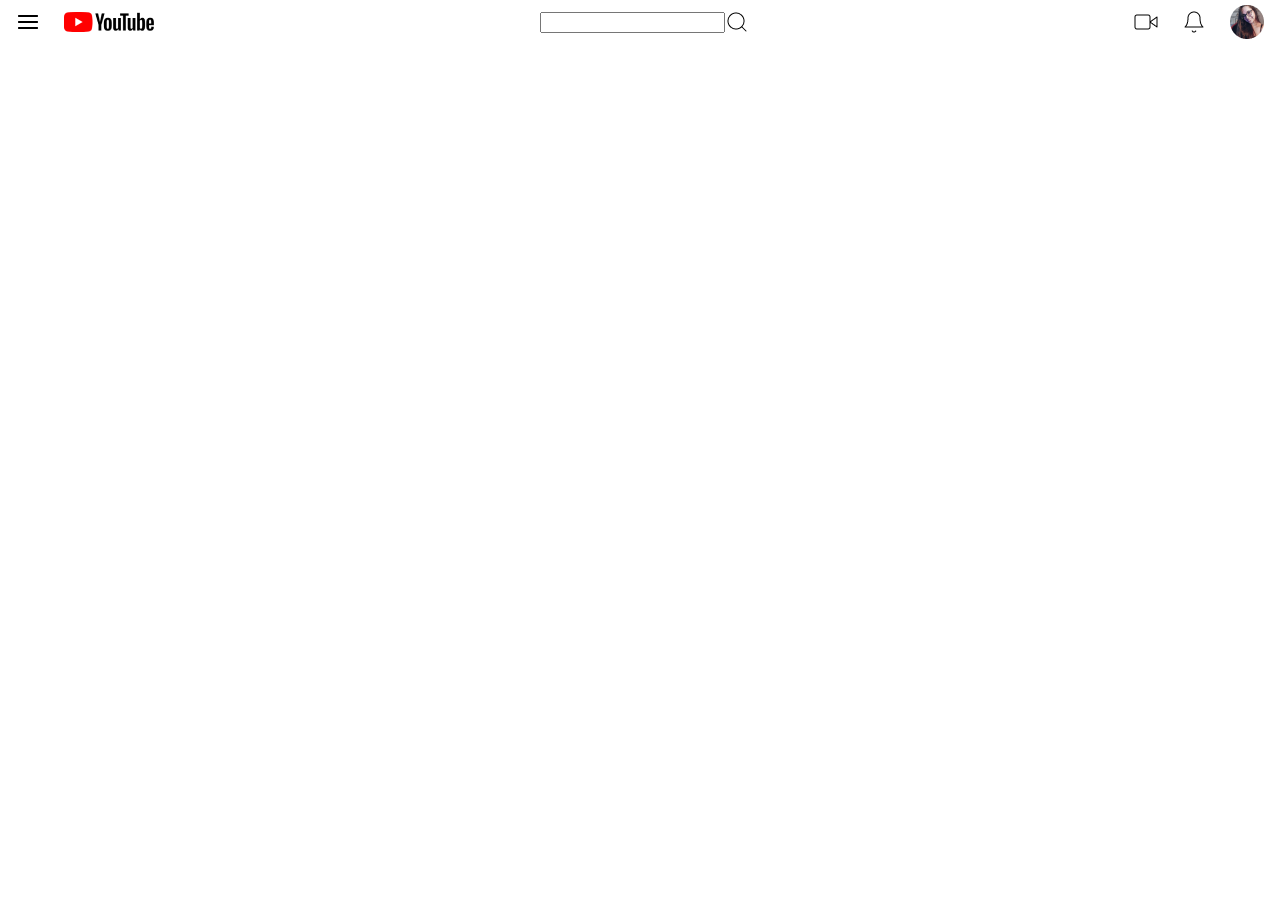
==== desafio-projeto-mod02-flex-box/index.html @ e03ea442 "Implementado header da página" ====
<!DOCTYPE html>
<html lang="en">
<head>
    <meta charset="UTF-8">
    <meta http-equiv="X-UA-Compatible" content="IE=edge">
    <meta name="viewport" content="width=device-width, initial-scale=1.0">
    <link rel="stylesheet" href="./assets/styles/styles.css">
    <title>Video - Youtube</title>
</head>
<body>
    <header>
        <nav>
            <div id="logo">
                <img src="./assets/image/menu.png" alt="menu">
                <img src="./assets/image/youtube 1.png" alt="">
            </div>
            <div id="search">
                <input type="text">
                <img src="./assets/image/search.png" alt="pesquisa">
            </div>
            <div id="icons">
                <img src="./assets/image/video.png" alt="adicionar video">
                <img src="./assets/image/bell.png" alt="notificação">
                <img src="./assets/image/Avatar.png" alt="Avatar">
            </div>
        </nav>
    </header>
    <main>
        <div id="video">
            <iframe width="731" height="411" src="https://www.youtube.com/embed/DRf7q6oOXLE" title="DIO | Construindo Seu Novo Futuro!" frameborder="0" allow="accelerometer; autoplay; clipboard-write; encrypted-media; gyroscope; picture-in-picture" allowfullscreen></iframe>
        </div>

        <aside id="sidebar-videos"></aside>
    </main>
</body>
</html>
---- desafio-projeto-mod02-flex-box/assets/styles/styles.css ----
/* IMportação do RESET */
@import url(reset.css);

header nav{
    padding: 5px 16px;
    display: flex;
    justify-content: space-between;
    margin-bottom: 24px;
   
}
#logo{
    display: flex;
    justify-content: space-between;
    align-items: center;
    gap: 24px;
}
#search {
    display: flex;
    align-items: center;
}

#icons {
    display: flex;
    justify-content: space-around;
    align-items: center;
    gap: 24px;
}
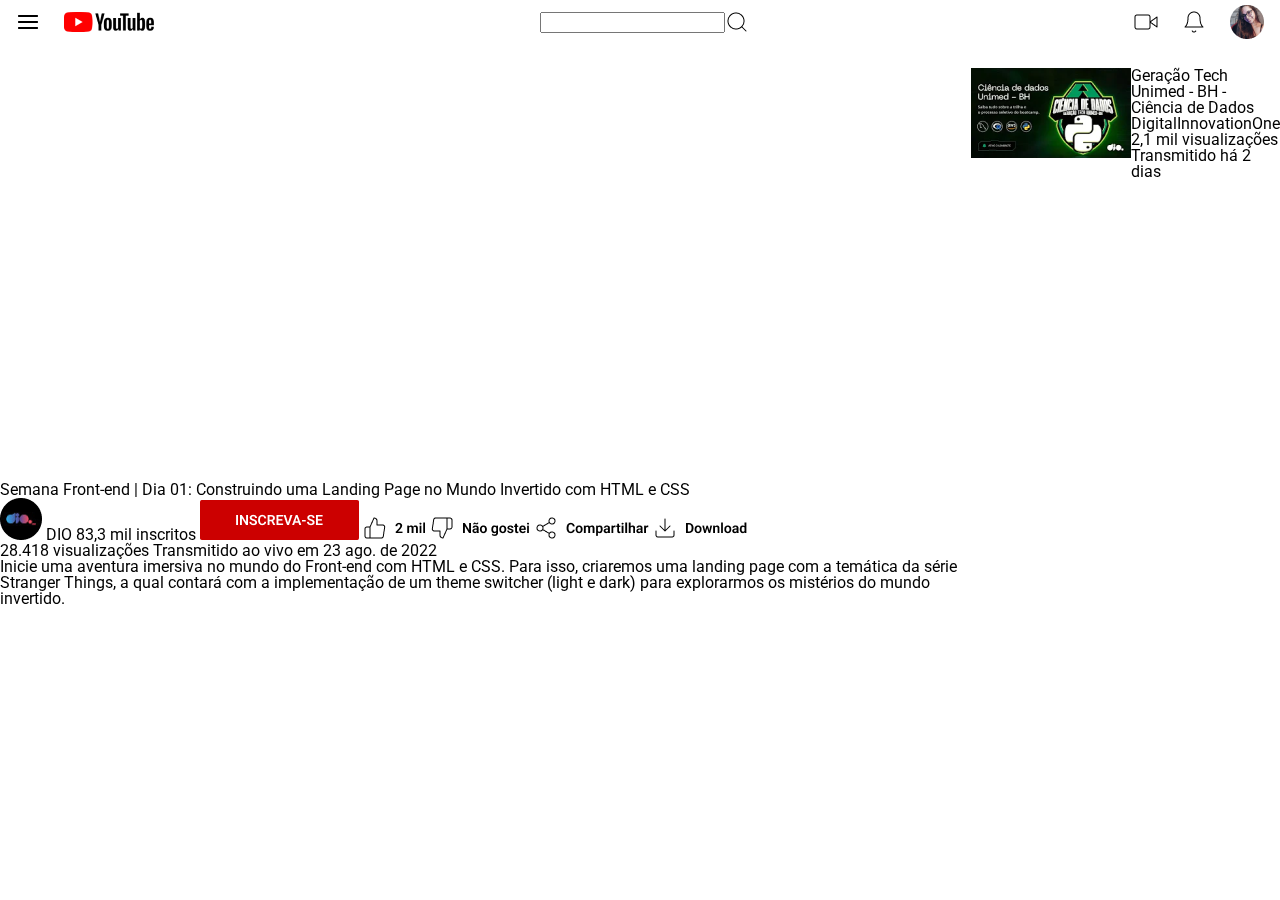
==== commit 9ddd2f89: "Dispondo elementos do container de video." ====
--- a/desafio-projeto-mod02-flex-box/index.html
+++ b/desafio-projeto-mod02-flex-box/index.html
@@ -26,11 +26,37 @@
         </nav>
     </header>
     <main>
-        <div id="video">
-            <iframe width="731" height="411" src="https://www.youtube.com/embed/DRf7q6oOXLE" title="DIO | Construindo Seu Novo Futuro!" frameborder="0" allow="accelerometer; autoplay; clipboard-write; encrypted-media; gyroscope; picture-in-picture" allowfullscreen></iframe>
+        <div class="wrapper">
+            <div id="video">
+                <iframe width="731" height="411" src="https://www.youtube.com/embed/DRf7q6oOXLE" title="DIO | Construindo Seu Novo Futuro!" frameborder="0" allow="accelerometer; autoplay; clipboard-write; encrypted-media; gyroscope; picture-in-picture" allowfullscreen></iframe>
+            </div>
+            <h1>Semana Front-end | Dia 01: Construindo uma Landing Page no Mundo Invertido com HTML e CSS</h1>
+    
+            <div id="video-actions">
+                <img src="./assets/image/Channel Avatar.png" alt="Imagem do canal">
+                <span>DIO 83,3 mil inscritos</span>
+                <img src="./assets/image/Subscribe Button.png" alt="Botão inscreva-se">
+                <img src="./assets/image/Like.png" alt="botão like">
+                <img src="./assets/image/Deslike.png" alt="Botão deslike">
+                <img src="./assets/image/Share.png" alt="botão compartilhar">
+                <img src="./assets/image/Download.png" alt="botão Download">
+            </div>
+            <div id="description">
+                <p>28.418 visualizações  Transmitido ao vivo em 23 ago. de 2022</p>
+                <p>Inicie uma aventura imersiva no mundo do Front-end com HTML e CSS. Para isso, criaremos uma landing page com a temática da série Stranger Things, a qual contará com a implementação de um theme switcher (light e dark) para explorarmos os mistérios do mundo invertido.</p>
+            </div>
         </div>
-
-        <aside id="sidebar-videos"></aside>
+        <aside id="sidebar-videos">
+            <img src="./assets/image/Thumb.png" alt="thumb do video">
+            <div>
+                <h2>Geração Tech Unimed - BH - Ciência de Dados</h2>
+                <p>DigitalInnovationOne</p>
+                <p>2,1 mil visualizações
+                Transmitido há 2 dias</p>
+                
+            </div>
+            
+        </aside>
     </main>
 </body>
 </html>--- a/desafio-projeto-mod02-flex-box/assets/styles/styles.css
+++ b/desafio-projeto-mod02-flex-box/assets/styles/styles.css
@@ -26,3 +26,10 @@
     gap: 24px;
 }
 
+main{
+    display: flex;
+}
+aside {
+    display: flex;
+    align-items: flex-start;
+}
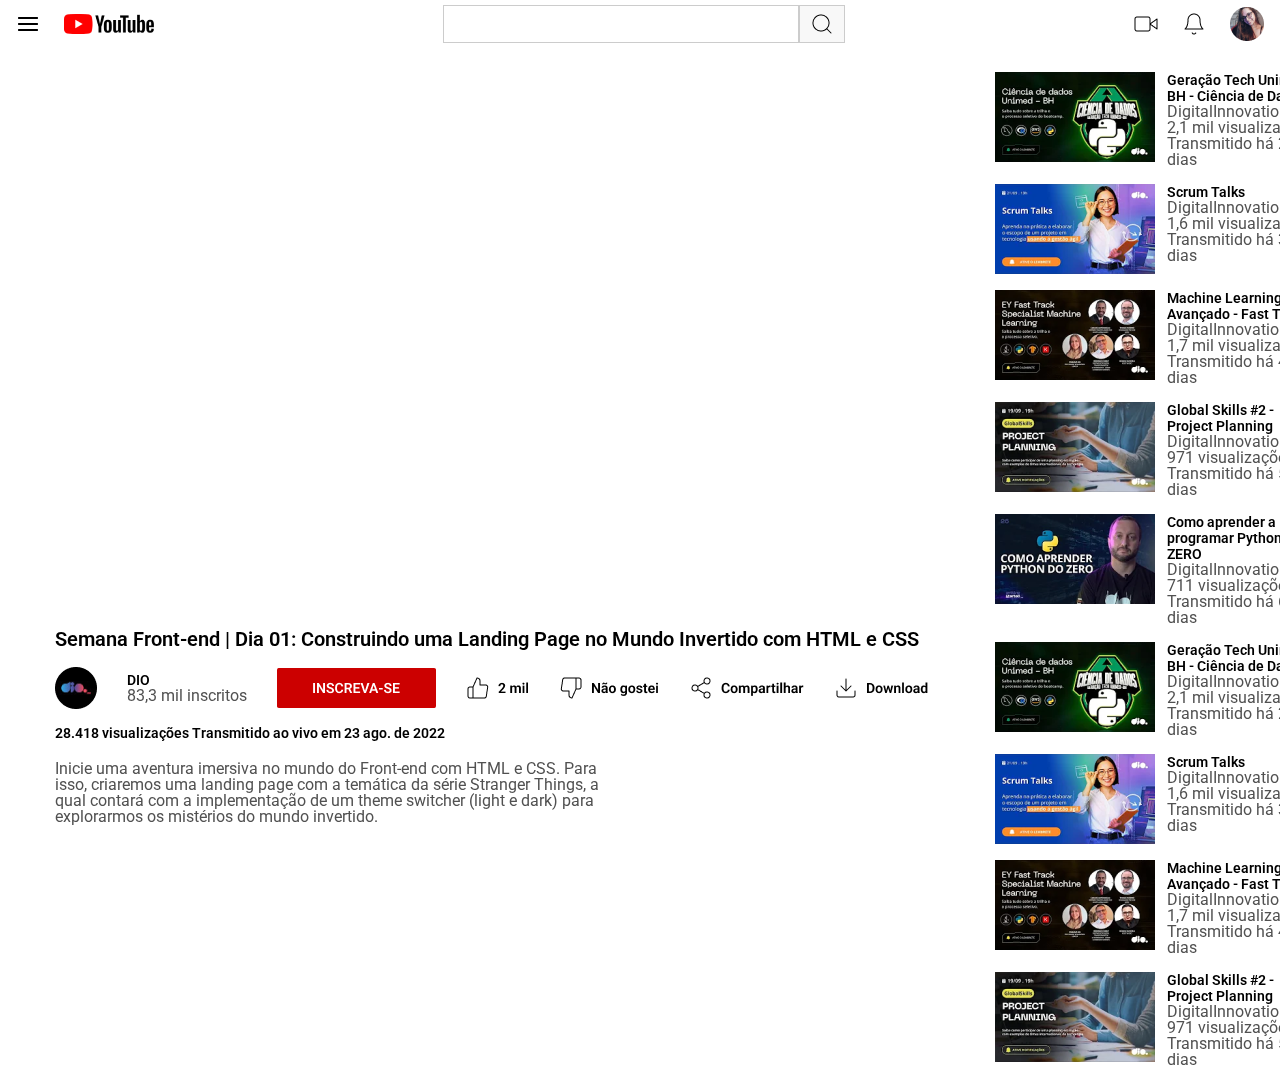
==== commit 5d58ce01: "adicionado estilo a barra de pesquisa + retoques no layout" ====
--- a/desafio-projeto-mod02-flex-box/index.html
+++ b/desafio-projeto-mod02-flex-box/index.html
@@ -28,13 +28,17 @@
     <main>
         <div class="wrapper">
             <div id="video">
-                <iframe width="731" height="411" src="https://www.youtube.com/embed/DRf7q6oOXLE" title="DIO | Construindo Seu Novo Futuro!" frameborder="0" allow="accelerometer; autoplay; clipboard-write; encrypted-media; gyroscope; picture-in-picture" allowfullscreen></iframe>
+                <iframe width="920" height="537" src="https://www.youtube.com/embed/DRf7q6oOXLE" title="DIO | Construindo Seu Novo Futuro!" frameborder="0" allow="accelerometer; autoplay; clipboard-write; encrypted-media; gyroscope; picture-in-picture" allowfullscreen></iframe>
             </div>
+
             <h1>Semana Front-end | Dia 01: Construindo uma Landing Page no Mundo Invertido com HTML e CSS</h1>
     
             <div id="video-actions">
                 <img src="./assets/image/Channel Avatar.png" alt="Imagem do canal">
-                <span>DIO 83,3 mil inscritos</span>
+                <div id="channel">
+                    <h2>DIO</h2>
+                    <p>83,3 mil inscritos</p>
+                </div>
                 <img src="./assets/image/Subscribe Button.png" alt="Botão inscreva-se">
                 <img src="./assets/image/Like.png" alt="botão like">
                 <img src="./assets/image/Deslike.png" alt="Botão deslike">
@@ -42,20 +46,94 @@
                 <img src="./assets/image/Download.png" alt="botão Download">
             </div>
             <div id="description">
-                <p>28.418 visualizações  Transmitido ao vivo em 23 ago. de 2022</p>
+                <h2>28.418 visualizações  Transmitido ao vivo em 23 ago. de 2022</h2>
                 <p>Inicie uma aventura imersiva no mundo do Front-end com HTML e CSS. Para isso, criaremos uma landing page com a temática da série Stranger Things, a qual contará com a implementação de um theme switcher (light e dark) para explorarmos os mistérios do mundo invertido.</p>
             </div>
         </div>
         <aside id="sidebar-videos">
-            <img src="./assets/image/Thumb.png" alt="thumb do video">
-            <div>
-                <h2>Geração Tech Unimed - BH - Ciência de Dados</h2>
-                <p>DigitalInnovationOne</p>
-                <p>2,1 mil visualizações
-                Transmitido há 2 dias</p>
-                
+            <div class="video-sidebar">
+                <img src="./assets/image/Thumb.png" alt="thumb do video">
+                <div>
+                    <h2>Geração Tech Unimed - BH - Ciência de Dados</h2>
+                    <p>DigitalInnovationOne</p>
+                    <p>2,1 mil visualizações
+                    Transmitido há 2 dias</p> 
+                </div>
             </div>
-            
+
+            <div class="video-sidebar">
+                <img src="./assets/image/image 12.png" alt="thumb do video">
+                <div>
+                    <h2>Scrum Talks</h2>
+                    <p>DigitalInnovationOne</p>
+                    <p>1,6 mil visualizações
+                    Transmitido há 3 dias</p> 
+                </div>
+            </div>
+            <div class="video-sidebar">
+                <img src="./assets/image/image 13.png" alt="thumb do video">
+                <div>
+                    <h2>Machine Learning Avançado - Fast Track</h2>
+                    <p>DigitalInnovationOne</p>
+                    <p>1,7 mil visualizações
+                    Transmitido há 4 dias</p> 
+                </div>
+            </div>
+            <div class="video-sidebar">
+                <img src="./assets/image/image 14.png" alt="thumb do video">
+                <div>
+                    <h2>Global Skills #2 - Project Planning</h2>
+                    <p>DigitalInnovationOne</p>
+                    <p>971 visualizações
+                    Transmitido há 5 dias</p> 
+                </div>
+            </div>
+            <div class="video-sidebar">
+                <img src="./assets/image/image 15.png" alt="thumb do video">
+                <div>
+                    <h2>Como aprender a programar Python do ZERO</h2>
+                    <p>DigitalInnovationOne</p>
+                    <p>711 visualizações
+                    Transmitido há 6 dias</p> 
+                </div>
+            </div>
+            <div class="video-sidebar">
+                <img src="./assets/image/Thumb.png" alt="thumb do video">
+                <div>
+                    <h2>Geração Tech Unimed - BH - Ciência de Dados</h2>
+                    <p>DigitalInnovationOne</p>
+                    <p>2,1 mil visualizações
+                    Transmitido há 2 dias</p> 
+                </div>
+            </div>
+
+            <div class="video-sidebar">
+                <img src="./assets/image/image 12.png" alt="thumb do video">
+                <div>
+                    <h2>Scrum Talks</h2>
+                    <p>DigitalInnovationOne</p>
+                    <p>1,6 mil visualizações
+                    Transmitido há 3 dias</p> 
+                </div>
+            </div>
+            <div class="video-sidebar">
+                <img src="./assets/image/image 13.png" alt="thumb do video">
+                <div>
+                    <h2>Machine Learning Avançado - Fast Track</h2>
+                    <p>DigitalInnovationOne</p>
+                    <p>1,7 mil visualizações
+                    Transmitido há 4 dias</p> 
+                </div>
+            </div>
+            <div class="video-sidebar">
+                <img src="./assets/image/image 14.png" alt="thumb do video">
+                <div>
+                    <h2>Global Skills #2 - Project Planning</h2>
+                    <p>DigitalInnovationOne</p>
+                    <p>971 visualizações
+                    Transmitido há 5 dias</p> 
+                </div>
+            </div>
         </aside>
     </main>
 </body>
--- a/desafio-projeto-mod02-flex-box/assets/styles/styles.css
+++ b/desafio-projeto-mod02-flex-box/assets/styles/styles.css
@@ -1,13 +1,35 @@
 /* IMportação do RESET */
 @import url(reset.css);
 
+h1 {
+    font-weight: 600;
+    font-size: 20px;
+    line-height: 23px;
+}
+h2 {
+    font-weight: 600;
+    font-size: 14px;
+    line-height: 16px;
+}
 header nav{
     padding: 5px 16px;
     display: flex;
     justify-content: space-between;
+    align-items: center;
     margin-bottom: 24px;
    
 }
+main{
+    display: flex;
+    padding-left: 55px;
+}
+aside {
+    display: flex;
+    flex-direction: column;
+    align-items: flex-start;
+    gap: 16px;
+}
+
 #logo{
     display: flex;
     justify-content: space-between;
@@ -16,7 +38,18 @@
 }
 #search {
     display: flex;
-    align-items: center;
+    justify-content: center;
+    align-items: stretch;
+}
+#search img {
+    padding: 6px 10px 6px;
+    background-color: #F8F8F8;
+    border: 1px solid #CCCCCC
+}
+#search input{
+    background: #FFFFFF;
+    border: 1px solid #CCCCCC;
+    min-width: 350px;
 }
 
 #icons {
@@ -26,10 +59,42 @@
     gap: 24px;
 }
 
-main{
+.wrapper {
     display: flex;
+    flex-direction: column;
+    justify-content: flex-start;
+    align-items: flex-start;
+    padding-right: 20px;
+    gap:16px;
 }
-aside {
+.video-sidebar {
     display: flex;
+    justify-content: space-between;
+    align-items: flex-start;
+    gap: 12px;
+}
+#video-actions {
+    display: flex;
+    justify-content: space-between;
+    align-items: center;
+    gap: 30px;
+}
+#description {
+    display: flex;
+    flex-direction: column;
+    justify-content: space-between;
+    align-items: flex-start;
+    gap: 20px;
+    width:550px;
+    
+}
+#channel {
+    display: inline-flex;
+    flex-direction: column;
+    justify-content: center;
     align-items: flex-start;
 }
+p{
+    color: #515151;
+
+}
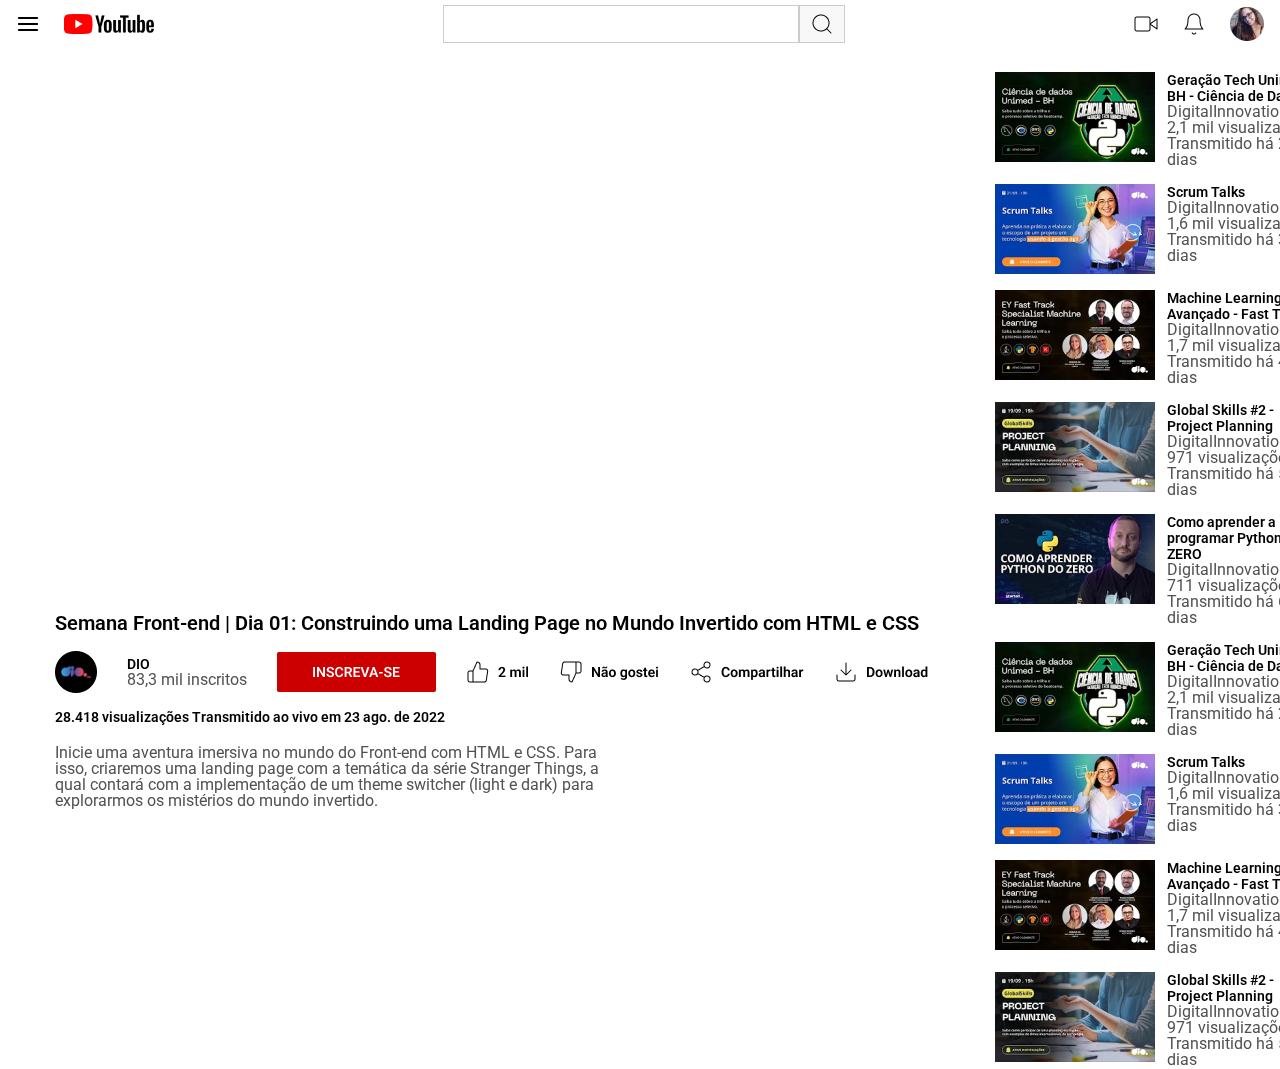
==== commit 65ef2c0d: "Criada estrutura de arquivos do projeto de grid." ====
--- a/desafio-projeto-mod02-flex-box/index.html
+++ b/desafio-projeto-mod02-flex-box/index.html
@@ -5,6 +5,7 @@
     <meta http-equiv="X-UA-Compatible" content="IE=edge">
     <meta name="viewport" content="width=device-width, initial-scale=1.0">
     <link rel="stylesheet" href="./assets/styles/styles.css">
+    <link rel="icon" href="./assets/image/youtube-fav.png" type="image/x-icon">
     <title>Video - Youtube</title>
 </head>
 <body>
@@ -25,115 +26,126 @@
             </div>
         </nav>
     </header>
+
     <main>
         <div class="wrapper">
-            <div id="video">
+            <section id="video">
                 <iframe width="920" height="537" src="https://www.youtube.com/embed/DRf7q6oOXLE" title="DIO | Construindo Seu Novo Futuro!" frameborder="0" allow="accelerometer; autoplay; clipboard-write; encrypted-media; gyroscope; picture-in-picture" allowfullscreen></iframe>
-            </div>
 
-            <h1>Semana Front-end | Dia 01: Construindo uma Landing Page no Mundo Invertido com HTML e CSS</h1>
-    
-            <div id="video-actions">
+                <h1>Semana Front-end | Dia 01: Construindo uma Landing Page no Mundo Invertido com HTML e CSS</h1>
+            </section>
+
+            <section id="video-actions">
                 <img src="./assets/image/Channel Avatar.png" alt="Imagem do canal">
-                <div id="channel">
+                <article id="channel">
                     <h2>DIO</h2>
                     <p>83,3 mil inscritos</p>
-                </div>
+                </article>
                 <img src="./assets/image/Subscribe Button.png" alt="Botão inscreva-se">
                 <img src="./assets/image/Like.png" alt="botão like">
                 <img src="./assets/image/Deslike.png" alt="Botão deslike">
                 <img src="./assets/image/Share.png" alt="botão compartilhar">
                 <img src="./assets/image/Download.png" alt="botão Download">
-            </div>
-            <div id="description">
-                <h2>28.418 visualizações  Transmitido ao vivo em 23 ago. de 2022</h2>
-                <p>Inicie uma aventura imersiva no mundo do Front-end com HTML e CSS. Para isso, criaremos uma landing page com a temática da série Stranger Things, a qual contará com a implementação de um theme switcher (light e dark) para explorarmos os mistérios do mundo invertido.</p>
-            </div>
+            </section>
+
+            <section>
+                <article id="description">
+                    <h2>28.418 visualizações  Transmitido ao vivo em 23 ago. de 2022</h2>
+                    <p>Inicie uma aventura imersiva no mundo do Front-end com HTML e CSS. Para isso, criaremos uma landing page com a temática da série Stranger Things, a qual contará com a implementação de um theme switcher (light e dark) para explorarmos os mistérios do mundo invertido.</p>
+                </article>
+            </section>
         </div>
+
         <aside id="sidebar-videos">
-            <div class="video-sidebar">
+            <article class="video-sidebar">
                 <img src="./assets/image/Thumb.png" alt="thumb do video">
-                <div>
+                <article>
                     <h2>Geração Tech Unimed - BH - Ciência de Dados</h2>
                     <p>DigitalInnovationOne</p>
                     <p>2,1 mil visualizações
                     Transmitido há 2 dias</p> 
-                </div>
-            </div>
+                </article>
+            </article>
 
-            <div class="video-sidebar">
+            <article class="video-sidebar">
                 <img src="./assets/image/image 12.png" alt="thumb do video">
-                <div>
+                <article>
                     <h2>Scrum Talks</h2>
                     <p>DigitalInnovationOne</p>
                     <p>1,6 mil visualizações
                     Transmitido há 3 dias</p> 
-                </div>
-            </div>
-            <div class="video-sidebar">
+                </article>
+            </article>
+            
+            <article class="video-sidebar">
                 <img src="./assets/image/image 13.png" alt="thumb do video">
-                <div>
+                <article>
                     <h2>Machine Learning Avançado - Fast Track</h2>
                     <p>DigitalInnovationOne</p>
                     <p>1,7 mil visualizações
                     Transmitido há 4 dias</p> 
-                </div>
-            </div>
-            <div class="video-sidebar">
+                </article>
+            </article>
+
+            <article class="video-sidebar">
                 <img src="./assets/image/image 14.png" alt="thumb do video">
-                <div>
+                <article>
                     <h2>Global Skills #2 - Project Planning</h2>
                     <p>DigitalInnovationOne</p>
                     <p>971 visualizações
                     Transmitido há 5 dias</p> 
-                </div>
-            </div>
-            <div class="video-sidebar">
+                </article>
+            </article>
+
+            <article class="video-sidebar">
                 <img src="./assets/image/image 15.png" alt="thumb do video">
-                <div>
+                <article>
                     <h2>Como aprender a programar Python do ZERO</h2>
                     <p>DigitalInnovationOne</p>
                     <p>711 visualizações
                     Transmitido há 6 dias</p> 
-                </div>
-            </div>
-            <div class="video-sidebar">
+                </article>
+            </article>
+
+            <article class="video-sidebar">
                 <img src="./assets/image/Thumb.png" alt="thumb do video">
-                <div>
+                <article>
                     <h2>Geração Tech Unimed - BH - Ciência de Dados</h2>
                     <p>DigitalInnovationOne</p>
                     <p>2,1 mil visualizações
                     Transmitido há 2 dias</p> 
-                </div>
-            </div>
+                </article>
+            </article>
 
-            <div class="video-sidebar">
+            <article class="video-sidebar">
                 <img src="./assets/image/image 12.png" alt="thumb do video">
-                <div>
+                <article>
                     <h2>Scrum Talks</h2>
                     <p>DigitalInnovationOne</p>
                     <p>1,6 mil visualizações
                     Transmitido há 3 dias</p> 
-                </div>
-            </div>
-            <div class="video-sidebar">
+                </article>
+            </article>
+
+            <article class="video-sidebar">
                 <img src="./assets/image/image 13.png" alt="thumb do video">
-                <div>
+                <article>
                     <h2>Machine Learning Avançado - Fast Track</h2>
                     <p>DigitalInnovationOne</p>
                     <p>1,7 mil visualizações
                     Transmitido há 4 dias</p> 
-                </div>
-            </div>
-            <div class="video-sidebar">
+                </article>
+            </article>
+
+            <article class="video-sidebar">
                 <img src="./assets/image/image 14.png" alt="thumb do video">
-                <div>
+                <article>
                     <h2>Global Skills #2 - Project Planning</h2>
                     <p>DigitalInnovationOne</p>
                     <p>971 visualizações
                     Transmitido há 5 dias</p> 
-                </div>
-            </div>
+                </article>
+            </article>
         </aside>
     </main>
 </body>
